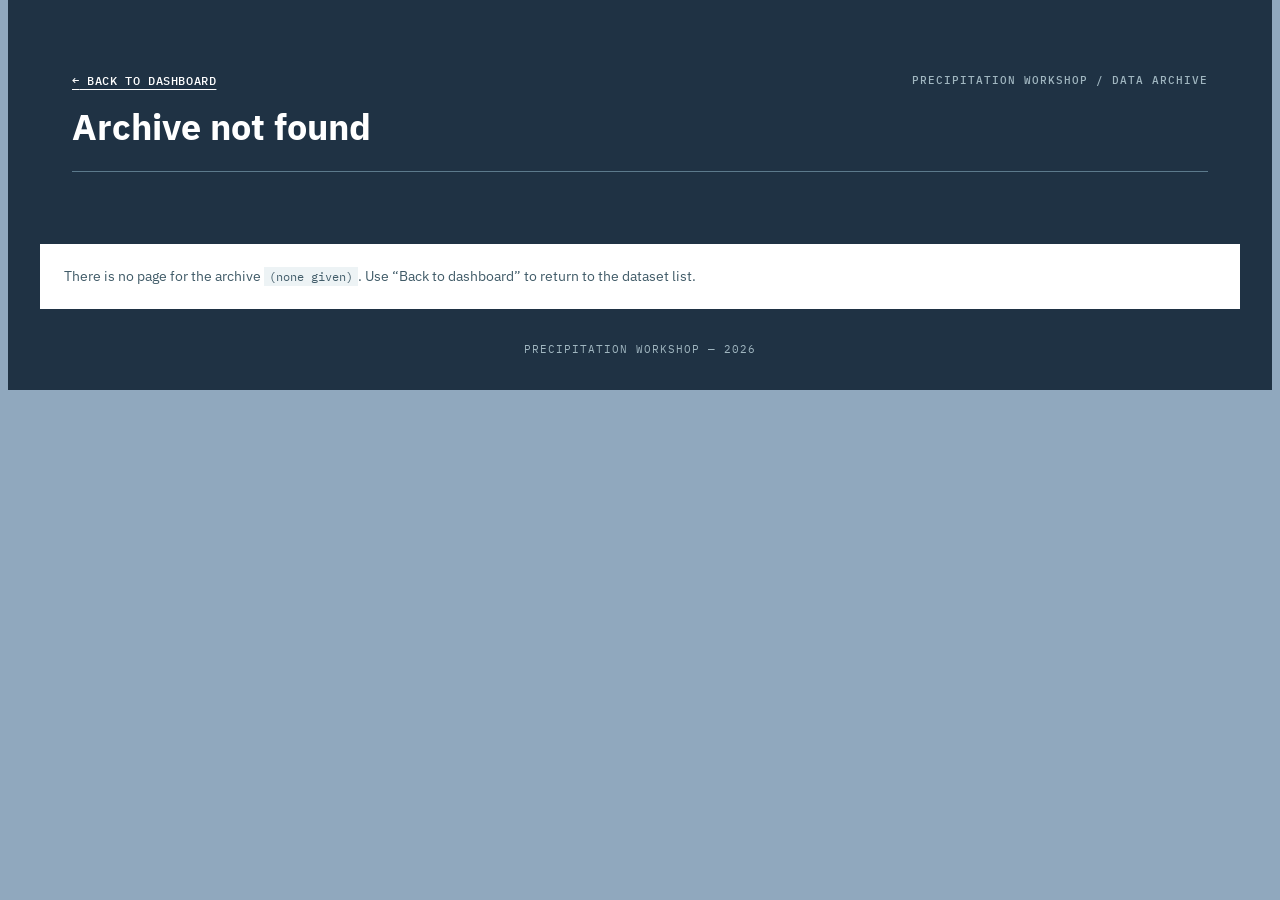
==== app/archive.html @ 3d96f819 "Add archive pages, starting with NOAA NCEI Each dataset panel now links its archive to an archive pa" ====
<!DOCTYPE html>
<html lang="en">
<head>
  <meta charset="UTF-8">
  <meta name="viewport" content="width=device-width, initial-scale=1.0">
  <title>Data archive — Precipitation Workshop Datasets</title>
  <link rel="stylesheet" href="styles.css">
</head>

<body>

<main class="dashboard">

  <!-- HEADER (filled in by archive.js) -->
  <header class="dashboard-header archive-header">
    <div class="header-top">
      <a class="back-link" id="backLink" href="index.html">
        <span aria-hidden="true">←</span> Back to dashboard
      </a>
      <span class="header-label">Precipitation workshop / Data archive</span>
    </div>

    <h1 class="dashboard-title" id="archiveTitle">Data archive</h1>

    <p class="dashboard-description" id="archiveFullName"></p>

    <div class="header-divider"></div>

    <div class="header-meta">
      <span id="archiveDatasetCount"></span>
      <span id="archivePageCount"></span>
    </div>
  </header>

  <div class="content-panel archive-panel">

    <!-- Tabs, one per page about this archive (shown when there are two or more) -->
    <div class="archive-tabs" id="archiveTabs" role="tablist" aria-label="Pages about this archive" hidden></div>

    <div id="archiveContent">
      <p class="status-message">Loading…</p>
    </div>

    <section class="archive-datasets" id="archiveDatasets" aria-labelledby="archiveDatasetsHeading" hidden>
      <h2 id="archiveDatasetsHeading">Datasets in this archive</h2>
      <ul class="archive-dataset-list" id="archiveDatasetList"></ul>
    </section>

  </div>

  <footer class="dashboard-footer">
    PRECIPITATION WORKSHOP — 2026
  </footer>

</main>

<script src="shared.js"></script>
<script src="markdown.js"></script>
<script src="archive.js"></script>

</body>
</html>
---- app/styles.css ----
@import url('https://fonts.googleapis.com/css2?family=IBM+Plex+Mono:wght@400;500;600&family=IBM+Plex+Sans:wght@400;500;600;700&display=swap');

/* Based on my_docs/html_css_design/styles.css */


/* 1. COLOR VARIABLES */

:root {
  --navy: #0B1620;
  --deep-ocean: #1F3244;     /* header, headings, active filters */
  --ocean-slate: #2A5367;
  --steel-blue: #5C7A8C;
  --mist-blue: #9AB7C1;
  --ice-blue: #E3EDF0;

  --page-bg: #90A8BE;       /* blue-grey page around the navy dashboard */

  /* Dataset cards */
  --dataset-card-bg: #E3E8EC;
  --dataset-card-hover: #DAE4EC;   /* hover and open (selected) card header */
  --dataset-card-rule: #235C70;    /* 4px line under each card */
  --dataset-details-bg: #FFFFFF;
  --dataset-label-text: #4A6575;   /* steel-blue darkened to pass AA on the card colors */
  --card-bg: #FFFFFF;
  --panel-bg: #EDF3F5;

  --heading-text: #183346;
  --body-text: #405B68;
  --muted-text: #5C7A8C;     /* 4.55:1 on white (was #637C88, 4.4:1) */

  --divider: #D5E0E4;

  /* Header text on the navy band */
  --header-label: #A0B6C0;
  --header-text: #C8D6DE;
  --header-rule: #5C7A8C;

  /* Footer text on the navy dashboard background */
  --on-navy-text: #A0B6C0;

  --tag-blue-bg: #D5E5EA;
  --tag-blue-text: #315D76;

  --tag-slate-bg: #FFFFFF;    /* white so tags stand out on the grey cards */
  --tag-slate-text: #405B68;

  --tag-neutral-bg: #FFFFFF;
  --tag-neutral-text: #405B68;

  /* Category tag colors (one per data-source type) */
  /* Bright backgrounds with one dark text color; #434343 is
     5.5:1 or better on each (WCAG AA) */
  --tag-category-text: #434343;
  --tag-gauge-bg: #79D49B;
  --tag-gauge-text: var(--tag-category-text);
  --tag-satellite-bg: #B0ECFF;
  --tag-satellite-text: var(--tag-category-text);
  --tag-reanalysis-bg: #C6B9FB;
  --tag-reanalysis-text: var(--tag-category-text);
  --tag-merged-bg: #FFD28A;
  --tag-merged-text: var(--tag-category-text);
  --tag-cdr-bg: #1F3244;
  --tag-cdr-text: #FFFFFF;

  --focus-ring: #2A5367;

  /* Links in the access-endpoints table */
  --link-text: #2B5FB4;        /* 6:1 on white */
  --link-hover: #1D4785;
}


/* 2. DASHBOARD */

body {
  margin: 0;
  background: var(--page-bg);
  color: var(--body-text);
  font-family: 'IBM Plex Sans', sans-serif;
  font-size: 14px;
  line-height: 1.5;
}

.dashboard {
  max-width: 1200px;
  margin: 0 auto;
  padding: 0 32px 32px;
  background: var(--deep-ocean);   /* the whole dashboard sits on navy */
}

.visually-hidden {
  position: absolute;
  width: 1px;
  height: 1px;
  overflow: hidden;
  clip: rect(0 0 0 0);
  white-space: nowrap;
}

:focus-visible {
  outline: 2px solid var(--focus-ring);
  outline-offset: 2px;
}


/* 3. HEADER */

.dashboard-header {
  background: var(--deep-ocean);
  color: #FFFFFF;
  padding: 72px 32px 56px;
}

.header-top {
  display: flex;
  justify-content: space-between;
  gap: 16px;
  margin-bottom: 16px;
}

.header-label {
  font-family: 'IBM Plex Mono', monospace;
  font-size: 11px;
  font-weight: 500;
  letter-spacing: 1px;
  text-transform: uppercase;
  color: var(--header-label);
}

.dashboard-title {
  font-size: 36px;
  font-weight: 700;
  line-height: 1.15;
  color: #FFFFFF;
  margin: 0 0 12px;
}

.dashboard-description {
  font-size: 15px;
  color: var(--header-text);
  max-width: 650px;
  margin: 0;
}

.header-divider {
  height: 1px;
  background: var(--header-rule);
  margin: 24px 0 16px;
}

.header-meta {
  display: flex;
  justify-content: space-between;
  gap: 16px;
  color: var(--header-text);
  font-family: 'IBM Plex Mono', monospace;
  font-size: 11px;
  letter-spacing: 0.5px;
}


/* 4. SEARCH BAR */

.search-container {
  display: flex;
  align-items: center;
  gap: 10px;
  padding-left: 16px;
  background: #FFFFFF;
  border: 1px solid var(--divider);
  margin-bottom: 24px;
}

.search-container:focus-within {
  border-color: var(--ocean-slate);
}

.search-icon {
  flex: none;
  width: 18px;
  height: 18px;
  fill: none;
  stroke: var(--steel-blue);
  stroke-width: 2;
  stroke-linecap: round;
}

.search-input {
  flex: 1;
  min-width: 0;
  padding: 14px 16px 14px 0;
  border: none;
  outline: none;
  background: transparent;
  color: var(--heading-text);
  font-family: 'IBM Plex Sans', sans-serif;
  font-size: 15px;
}

.search-input::placeholder {
  color: var(--muted-text);
}


/* 5. FILTER SECTION */

/* One white panel holds the filters and the dataset index */
.content-panel {
  background: var(--card-bg);
}

.filter-section {
  padding: 24px 24px 8px;
  display: grid;
  gap: 18px;
}

.filter-heading {
  font-family: 'IBM Plex Mono', monospace;
  font-size: 11px;
  font-weight: 500;
  letter-spacing: 0.8px;
  text-transform: uppercase;
  color: var(--steel-blue);
  margin: 0 0 10px;
}

.filter-buttons {
  display: flex;
  flex-wrap: wrap;
  gap: 8px;
}

.filter-button {
  background: var(--ice-blue);
  border: 1px solid var(--ice-blue);
  border-radius: 0;
  padding: 8px 13px;
  color: var(--deep-ocean);
  font-family: 'IBM Plex Sans', sans-serif;
  font-size: 13px;
  font-weight: 500;
  cursor: pointer;
  transition: background 0.2s ease,
              color 0.2s ease,
              border-color 0.2s ease;
}

.filter-button:hover {
  border-color: var(--ocean-slate);
}

.filter-button[aria-pressed="true"] {
  background: var(--deep-ocean);
  border-color: var(--deep-ocean);
  color: #FFFFFF;
}

.filter-count {
  font-family: 'IBM Plex Mono', monospace;
  font-size: 11px;
  opacity: 0.7;
  margin-left: 4px;
}


/* 6. DATASET INDEX */

.dataset-index-heading {
  display: flex;
  justify-content: space-between;
  align-items: baseline;
  gap: 16px;
  padding: 40px 24px 16px;
}

.dataset-index-heading h2 {
  font-size: 22px;
  font-weight: 700;
  color: var(--deep-ocean);
  margin: 0;
}

.dataset-count {
  font-family: 'IBM Plex Mono', monospace;
  font-size: 12px;
  letter-spacing: 0.5px;
  text-transform: uppercase;
  color: var(--steel-blue);
}

.status-message {
  background: var(--card-bg);
  padding: 22px 24px;
  margin: 0;
}

.status-message code {
  font-family: 'IBM Plex Mono', monospace;
  font-size: 12px;
  background: var(--panel-bg);
  padding: 2px 5px;
}


/* 7. DATASET CARD */

.dataset-card {
  background: var(--dataset-card-bg);
  border-bottom: 4px solid var(--dataset-card-rule);
}

.dataset-card:last-child {
  border-bottom: none;
}

/* The header is not itself a button; the title button's ::after
   stretches over the whole header so any click on it toggles. */
.dataset-header {
  position: relative;
  padding: 22px 24px;
}

.dataset-header:hover,
.dataset-card.expanded .dataset-header {
  background: var(--dataset-card-hover);
}

.dataset-number {
  font-family: 'IBM Plex Mono', monospace;
  font-size: 11px;
  font-weight: 500;
  letter-spacing: 0.6px;
  text-transform: uppercase;
  color: var(--dataset-label-text);
  margin-bottom: 8px;
}

.dataset-title {
  font-size: 21px;
  font-weight: 600;
  line-height: 1.3;
  color: var(--deep-ocean);
  margin: 0 40px 6px 0;
}

.dataset-toggle {
  all: unset;
  cursor: pointer;
}

.dataset-toggle::after {
  content: "";
  position: absolute;
  inset: 0;
}

.dataset-toggle:focus-visible {
  outline: none;
}

.dataset-toggle:focus-visible::after {
  outline: 2px solid var(--focus-ring);
  outline-offset: -2px;
}

.dataset-description {
  max-width: 820px;
  font-size: 14px;
  line-height: 1.5;
  color: var(--body-text);
  margin: 0 40px 14px 0;
}


/* 8. DATASET TAGS */

.dataset-tags {
  display: flex;
  flex-wrap: wrap;
  gap: 8px;
}

.tag {
  display: inline-block;
  padding: 5px 9px;
  font-family: 'IBM Plex Sans', sans-serif;
  font-size: 12px;
  font-weight: 500;
  line-height: 1.2;
}

.tag-slate {
  background: var(--tag-slate-bg);
  color: var(--tag-slate-text);
}

.tag-neutral {
  background: var(--tag-neutral-bg);
  color: var(--tag-neutral-text);
  font-family: 'IBM Plex Mono', monospace;
}

.tag-gauge      { background: var(--tag-gauge-bg);      color: var(--tag-gauge-text); }
.tag-satellite  { background: var(--tag-satellite-bg);  color: var(--tag-satellite-text); }
.tag-reanalysis { background: var(--tag-reanalysis-bg); color: var(--tag-reanalysis-text); }
.tag-merged     { background: var(--tag-merged-bg);     color: var(--tag-merged-text); }

.tag-cdr {
  background: var(--tag-cdr-bg);
  color: var(--tag-cdr-text);
  font-family: 'IBM Plex Mono', monospace;
  letter-spacing: 0.4px;
}


/* 9. EXPAND / COLLAPSE ICON */

.expand-icon {
  position: absolute;
  right: 24px;
  top: 20px;
  width: 22px;
  height: 22px;
  fill: none;
  stroke: var(--deep-ocean);
  stroke-width: 1.8;
  stroke-linecap: round;
  pointer-events: none;
}

.expand-icon .icon-close { display: none; }

.dataset-card.expanded .expand-icon .icon-open  { display: none; }
.dataset-card.expanded .expand-icon .icon-close { display: inline; }


/* 10. EXPANDED PANEL
   Animates open by transitioning the grid row from 0fr to 1fr. */

.dataset-details {
  display: grid;
  grid-template-rows: 0fr;
  transition: grid-template-rows 0.25s ease;
  background: var(--dataset-details-bg);
}

.dataset-card.expanded .dataset-details {
  grid-template-rows: 1fr;
}

.details-inner {
  overflow: hidden;
  visibility: hidden;
  transition: visibility 0.25s;
}

.dataset-card.expanded .details-inner {
  visibility: visible;
}

.details-content {
  padding: 26px 24px;
  border-top: 1px solid var(--divider);
}

.details-heading {
  font-size: 15px;
  font-weight: 600;
  color: var(--deep-ocean);
  margin: 0 0 8px;
}

.details-heading.caps {
  font-size: 13px;
  letter-spacing: 0.6px;
  text-transform: uppercase;
  margin-bottom: 14px;
}

.details-description {
  max-width: 820px;
  font-size: 14px;
  line-height: 1.6;
  color: var(--body-text);
  margin: 0;
}


/* 11. METADATA GRID */

.metadata-grid {
  display: grid;
  grid-template-columns: repeat(3, minmax(0, 1fr));
  gap: 18px 28px;
  margin: 0;
}

.metadata-item dt {
  font-family: 'IBM Plex Mono', monospace;
  font-size: 10px;
  font-weight: 500;
  letter-spacing: 0.5px;
  text-transform: uppercase;
  color: var(--muted-text);
  margin-bottom: 5px;
}

.metadata-item dd {
  margin: 0;
  font-size: 13px;
  font-weight: 500;
  color: var(--deep-ocean);
}


/* 11b. DATA ACCESS ENDPOINTS TABLE */

.endpoints-table {
  width: 100%;
  max-width: 820px;
  border-collapse: collapse;
  font-size: 13px;
}

.endpoints-table th {
  font-family: 'IBM Plex Mono', monospace;
  font-size: 10px;
  font-weight: 500;
  letter-spacing: 0.5px;
  text-transform: uppercase;
  color: var(--muted-text);
  text-align: left;
  padding: 0 16px 8px 0;
  border-bottom: 1px solid var(--divider);
}

.endpoints-table td {
  padding: 10px 16px 10px 0;
  border-bottom: 1px solid var(--divider);
  vertical-align: top;
  color: var(--deep-ocean);
  font-weight: 500;
}

.endpoints-table th:first-child,
.endpoints-table td:first-child {
  width: 40%;
}

.endpoints-table a {
  font-family: 'IBM Plex Mono', monospace;
  font-weight: 400;
  color: var(--link-text);
  text-decoration: underline;
  text-underline-offset: 3px;
  overflow-wrap: anywhere;
}

.endpoints-table a:hover {
  color: var(--link-hover);
}


/* 11c. ARCHIVE LINK (in the dataset panel) */

.archive-link {
  color: var(--link-text);
  text-decoration: underline;
  text-underline-offset: 3px;
}

.archive-link:hover {
  color: var(--link-hover);
}


/* 12. DIVIDERS */

.section-divider {
  height: 1px;
  background: var(--divider);
  border: none;
  margin: 20px 0;
}


/* 13. FOOTER */

.dashboard-footer {
  margin-top: 32px;
  text-align: center;
  font-family: 'IBM Plex Mono', monospace;
  font-size: 11px;
  letter-spacing: 1px;
  color: var(--on-navy-text);
}


/* 13b. ARCHIVE PAGE (archive.html) */

.back-link {
  font-family: 'IBM Plex Mono', monospace;
  font-size: 12px;
  font-weight: 500;
  letter-spacing: 0.6px;
  text-transform: uppercase;
  color: #FFFFFF;
  text-decoration: underline;
  text-underline-offset: 4px;
}

.back-link:hover {
  color: var(--header-text);
}

.archive-header :focus-visible {
  outline-color: #FFFFFF;
}

.archive-tabs {
  display: flex;
  flex-wrap: wrap;
  gap: 8px;
  padding: 24px 24px 0 40px;
  border-bottom: 1px solid var(--divider);
}

.archive-tabs[hidden] {
  display: none;
}

.archive-tab {
  background: var(--ice-blue);
  border: 1px solid var(--ice-blue);
  border-bottom: none;
  border-radius: 0;
  padding: 10px 16px;
  color: var(--deep-ocean);
  font-family: 'IBM Plex Sans', sans-serif;
  font-size: 13px;
  font-weight: 500;
  cursor: pointer;
}

.archive-tab:hover {
  border-color: var(--ocean-slate);
}

.archive-tab[aria-selected="true"] {
  background: var(--deep-ocean);
  border-color: var(--deep-ocean);
  color: #FFFFFF;
}

/* Text rendered from the Markdown pages */
.prose {
  max-width: 860px;
  padding: 32px 24px 40px 40px;
  color: var(--body-text);
  font-size: 15px;
  line-height: 1.65;
}

.page-date {
  font-family: 'IBM Plex Mono', monospace;
  font-size: 12px;
  letter-spacing: 0.5px;
  text-transform: uppercase;
  color: var(--muted-text);
  margin: 0 0 12px;
}

.prose h2 {
  font-size: 24px;
  font-weight: 700;
  line-height: 1.25;
  color: var(--deep-ocean);
  margin: 0 0 20px;
}

.prose h3 {
  font-size: 18px;
  font-weight: 600;
  color: var(--deep-ocean);
  margin: 36px 0 12px;
  padding-top: 20px;
  border-top: 1px solid var(--divider);
}

.prose h4 {
  font-size: 15px;
  font-weight: 600;
  color: var(--deep-ocean);
  margin: 24px 0 8px;
}

.prose p {
  margin: 0 0 14px;
}

.prose strong {
  color: var(--heading-text);
  font-weight: 600;
}

.prose ul,
.prose ol {
  margin: 0 0 14px;
  padding-left: 22px;
}

.prose li {
  margin-bottom: 8px;
}

.prose li > ul,
.prose li > ol {
  margin: 8px 0 0;
}

.prose a {
  color: var(--link-text);
  text-decoration: underline;
  text-underline-offset: 3px;
  overflow-wrap: anywhere;
}

.prose a:hover {
  color: var(--link-hover);
}

.prose code {
  font-family: 'IBM Plex Mono', monospace;
  font-size: 13px;
  background: var(--panel-bg);
  padding: 1px 5px;
}

.table-scroll {
  overflow-x: auto;
  margin: 0 0 20px;
}

.prose table {
  width: 100%;
  min-width: 640px;
  border-collapse: collapse;
  font-size: 13px;
  line-height: 1.5;
}

.prose th {
  font-family: 'IBM Plex Mono', monospace;
  font-size: 10px;
  font-weight: 500;
  letter-spacing: 0.5px;
  text-transform: uppercase;
  color: var(--muted-text);
  text-align: left;
  padding: 0 14px 8px 0;
  border-bottom: 1px solid var(--divider);
}

.prose td {
  padding: 10px 14px 10px 0;
  border-bottom: 1px solid var(--divider);
  vertical-align: top;
  color: var(--deep-ocean);
}

.archive-datasets {
  background: var(--dataset-card-bg);
  border-top: 4px solid var(--dataset-card-rule);
  padding: 28px 24px 32px 40px;
}

.archive-datasets h2 {
  font-size: 18px;
  font-weight: 700;
  color: var(--deep-ocean);
  margin: 0 0 14px;
}

.archive-dataset-list {
  list-style: none;
  margin: 0;
  padding: 0;
  display: grid;
  gap: 10px;
}

.archive-dataset-list a {
  color: var(--link-text);
  font-weight: 500;
  text-decoration: underline;
  text-underline-offset: 3px;
}

.archive-dataset-list a:hover {
  color: var(--link-hover);
}

.archive-dataset-archives {
  display: block;
  font-family: 'IBM Plex Mono', monospace;
  font-size: 11px;
  color: var(--dataset-label-text);
}


/* 14. RESPONSIVE DESIGN */

@media (max-width: 900px) {
  .metadata-grid {
    grid-template-columns: repeat(2, minmax(0, 1fr));
  }
}

@media (max-width: 700px) {
  .dashboard {
    padding: 0 16px 16px;
  }

  .dashboard-header {
    padding: 32px 4px 32px;
  }

  .dataset-index-heading {
    padding: 28px 16px 8px;
  }

  .dashboard-title {
    font-size: 28px;
  }

  .header-top,
  .header-meta {
    flex-direction: column;
    gap: 4px;
  }

  .dataset-header {
    padding: 18px 16px;
  }

  .expand-icon {
    right: 16px;
    top: 16px;
  }

  .dataset-title {
    font-size: 18px;
  }

  .details-content {
    padding: 20px 16px;
  }

  .metadata-grid {
    grid-template-columns: 1fr;
    gap: 14px;
  }

  .endpoints-table th:first-child,
  .endpoints-table td:first-child {
    width: 45%;
  }

  .filter-section {
    padding: 16px;
  }

  .archive-tabs {
    padding: 16px 16px 0;
  }

  .prose {
    padding: 24px 16px 32px;
  }

  .archive-datasets {
    padding: 24px 16px;
  }
}

@media (prefers-reduced-motion: reduce) {
  .dataset-details,
  .details-inner {
    transition: none;
  }
}
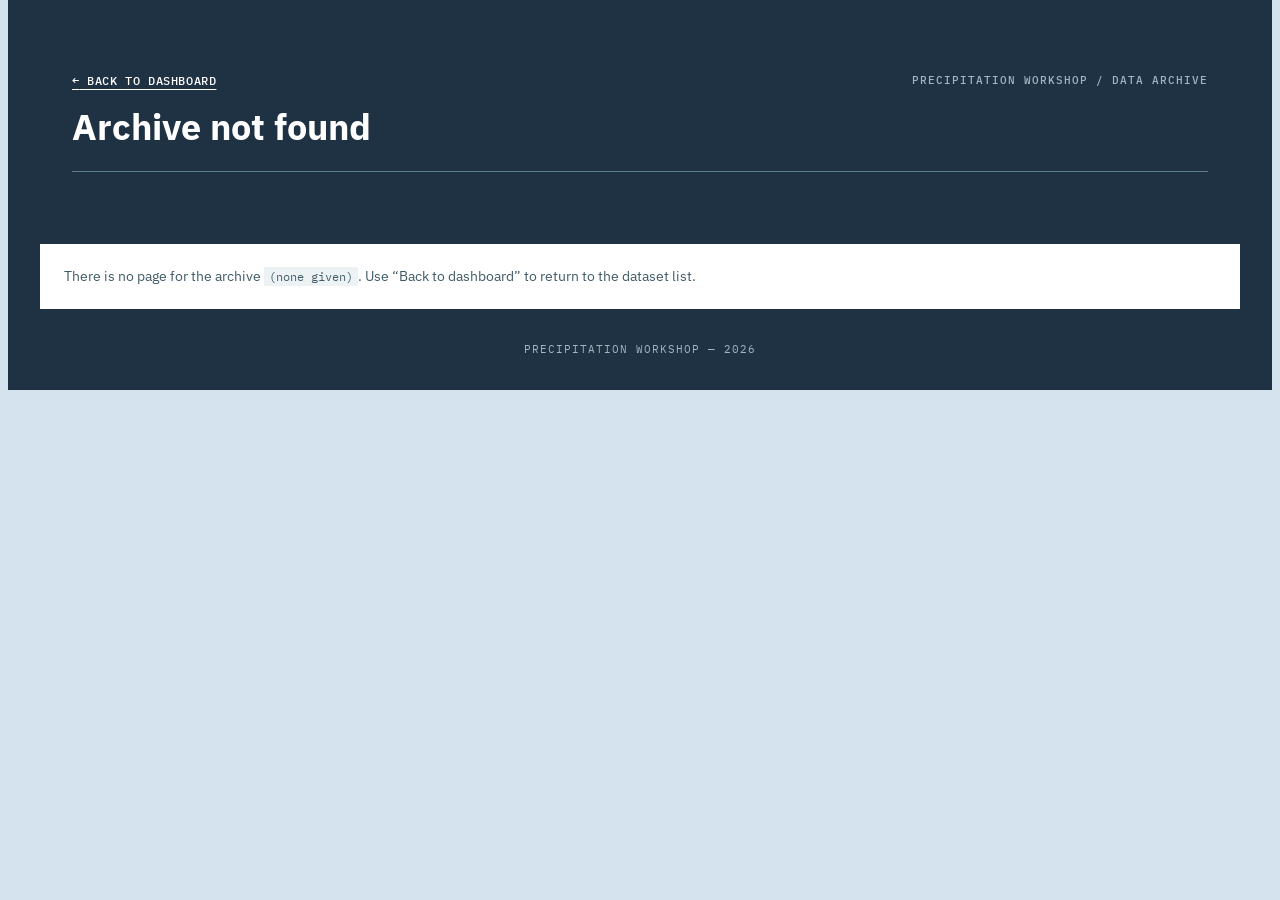
==== commit a814f562: "Add R* metadata row and NOAA/NASA satellite instrument pages - Dashboard: "R* metadata" row under th" ====
--- a/app/archive.html
+++ b/app/archive.html
@@ -17,7 +17,7 @@
       <a class="back-link" id="backLink" href="index.html">
         <span aria-hidden="true">←</span> Back to dashboard
       </a>
-      <span class="header-label">Precipitation workshop / Data archive</span>
+      <span class="header-label" id="kindLabel">Precipitation workshop / Data archive</span>
     </div>
 
     <h1 class="dashboard-title" id="archiveTitle">Data archive</h1>
--- a/app/styles.css
+++ b/app/styles.css
@@ -13,14 +13,14 @@
   --mist-blue: #9AB7C1;
   --ice-blue: #E3EDF0;
 
-  --page-bg: #90A8BE;       /* blue-grey page around the navy dashboard */
+  --page-bg: #D5E3EF;       /* light blue page around the navy dashboard */
 
   /* Dataset cards */
-  --dataset-card-bg: #E3E8EC;
-  --dataset-card-hover: #DAE4EC;   /* hover and open (selected) card header */
+  --dataset-card-bg: #E4EBF0;
+  --dataset-card-hover: #CAD8E3;   /* hover and open (selected) card header */
   --dataset-card-rule: #235C70;    /* 4px line under each card */
   --dataset-details-bg: #FFFFFF;
-  --dataset-label-text: #4A6575;   /* steel-blue darkened to pass AA on the card colors */
+  --dataset-label-text: #46606F;   /* steel-blue darkened to pass AA on the card colors (4.57:1 on hover) */
   --card-bg: #FFFFFF;
   --panel-bg: #EDF3F5;
 
@@ -256,6 +256,17 @@
   color: #FFFFFF;
 }
 
+/* "R* metadata" row: links to the archive pages */
+.rstar-links {
+  list-style: none;
+  margin: 0;
+  padding: 0;
+  display: flex;
+  flex-wrap: wrap;
+  gap: 8px 24px;
+  font-size: 14px;
+}
+
 .filter-count {
   font-family: 'IBM Plex Mono', monospace;
   font-size: 11px;
@@ -699,6 +710,47 @@
   margin: 0 0 14px;
 }
 
+/* R* query statement (from the page's query file) */
+.rstar-query {
+  background: var(--panel-bg);
+  border-left: 4px solid var(--dataset-card-rule);
+  padding: 14px 18px 2px;
+  margin: 0 0 20px;
+}
+
+/* Same size as the other h3s (18px): between h2 (24px) and body text (15px) */
+.prose .rstar-query h3 {
+  margin: 0 0 8px;
+  padding-top: 0;
+  border-top: none;
+}
+
+.rstar-query p {
+  margin-bottom: 12px;
+}
+
+/* Research question and "Searched on" list (from the page's record file) */
+.research-scope {
+  margin: 0 0 24px;
+  padding-bottom: 20px;
+  border-bottom: 1px solid var(--divider);
+}
+
+.prose h3.searched-on-heading {
+  font-size: 15px;
+  margin: 16px 0 8px;
+  padding-top: 0;
+  border-top: none;
+}
+
+.searched-on {
+  margin-bottom: 0;
+}
+
+.searched-on li {
+  margin-bottom: 4px;
+}
+
 .prose strong {
   color: var(--heading-text);
   font-weight: 600;
